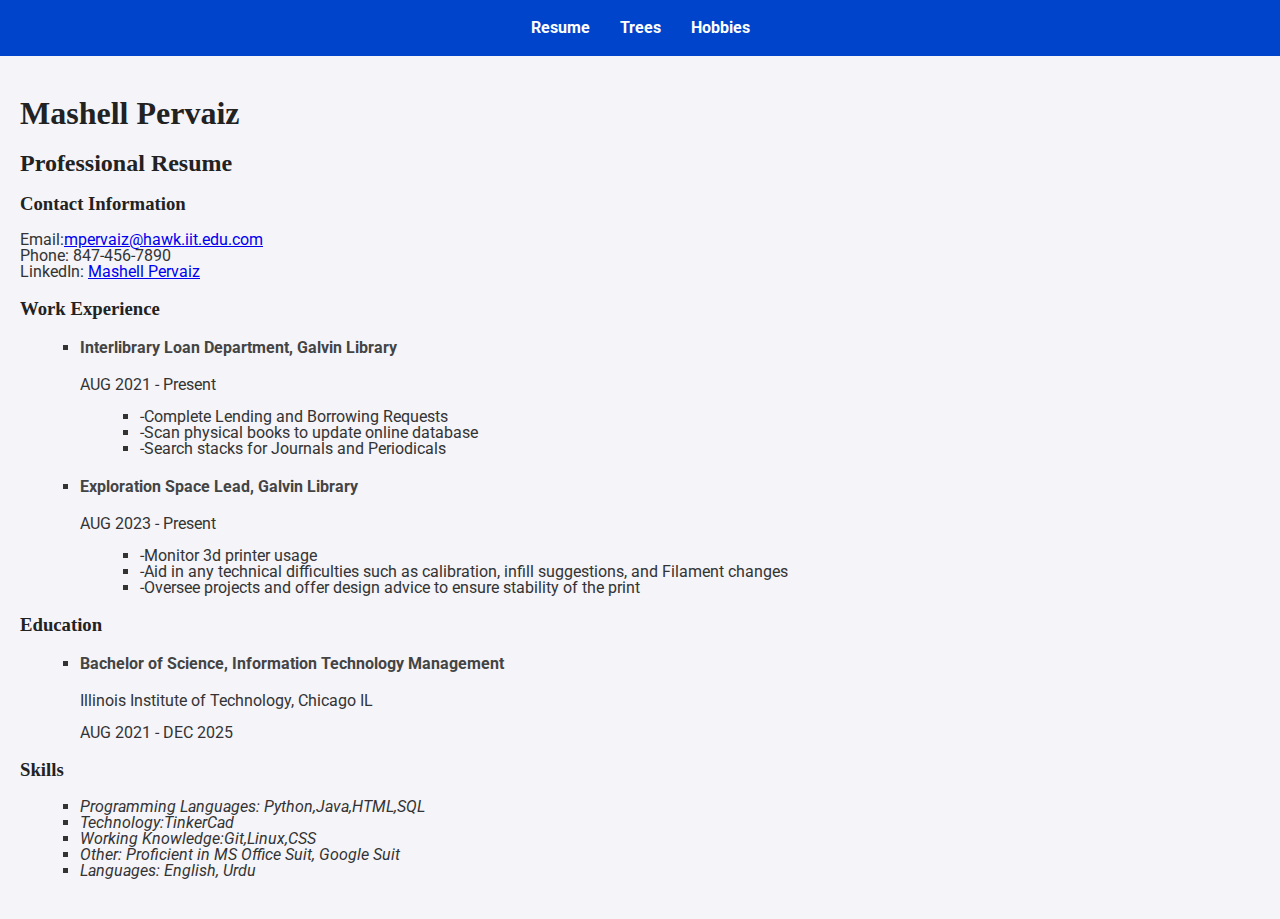
==== index.html @ 0167f482 "adding all the html and css" ====
<!DOCTYPE html>
<html lang="en">
  <head>
    <meta charset="UTF-8">
	<title>Resume</title>
	<link rel="stylesheet" href="css/reset.css">
	<link rel="stylesheet" href="css/style.css">
	<link href="https://fonts.googleapis.com/css2?family=Roboto:wght@400;700&display=swap" rel="stylesheet">
	
  </head>
  
  <body>
    <header>
			<nav id="main-navbar">
				<ul>
          <li><a href="index.html">Resume</a></li>
          <li><a href="trees.html">Trees</a></li>
          <li><a href="hobbies.html">Hobbies</a></li>
        </ul>
			</nav>
	</header>
	
	<main>
		<h1>Mashell Pervaiz</h1>
    <h2>Professional Resume</h2>
		
		<section id="contact">
    <h3>Contact Information</h3>
    <p>
      Email:<a href="mailto:mpervaiz@hawk.iit.edu.com">mpervaiz@hawk.iit.edu.com</a><br>
      Phone: 847-456-7890<br>
      LinkedIn: <a href="https://www.linkedin.com/in/mashell-pervaiz-321502235/" target="_blank">Mashell Pervaiz</a>
    </p>
	</section>
	
	<section id="work-experience">
	<h3>Work Experience</h3>
    <ul>
      <li>
        <h4>Interlibrary Loan Department, Galvin Library</h4>
        <p>AUG 2021 - Present</p>
				<ul>
					<li>-Complete Lending and Borrowing Requests</li>
					<li>-Scan physical books to update online database</li>
					<li>-Search stacks for Journals and Periodicals</li>
				</ul>
      </li>
      <li>
        <h4>Exploration Space Lead, Galvin Library</h4>
        <p>AUG 2023 - Present</p>
				<ul>
					<li>-Monitor 3d printer usage</li>
					<li>-Aid in any technical difficulties such as calibration, infill suggestions, and Filament changes</li>
					<li>-Oversee projects and offer design advice to ensure stability of the print</li>	
				</ul>
      </li>
    </ul>
	</section>
	
	<section id="education">
		<h3>Education</h3>
    <ul>
      <li>
        <h4>Bachelor of Science, Information Technology Management</h4>
        <p>Illinois Institute of Technology, Chicago IL</p>
        <p>AUG 2021 - DEC 2025</p>
      </li>
    </ul>
	</section>
	
	 <section id="skills">
		<h3>Skills</h3>
    <ul>
      <li>Programming Languages: Python,Java,HTML,SQL </li>
      <li>Technology:TinkerCad</li>
      <li>Working Knowledge:Git,Linux,CSS</li>
			<li>Other: Proficient in MS Office Suit, Google Suit</li>
			<li>Languages: English, Urdu</li>
    </ul>
	</section>
</main>
 </body>
</html>
---- css/style.css ----
/* General styles */
body {
  font-family: 'Roboto', sans-serif;
  background-color: #f4f4f9;
  color: #333;
  margin: 0;
  padding: 0;
}

h1, h2, h3 {
  font-family: 'Georgia', serif;
  color: #222;
}

/* Navigation styles */
#main-navbar {
  background-color: #0044cc;
  padding: 10px 0;
}

#main-navbar ul {
  display: flex;
  justify-content: center;
  margin: 0;
  padding: 0;
  list-style: none;
}

#main-navbar ul li {
  margin: 0 15px;
}

#main-navbar ul li a {
  color: #fff;
  text-decoration: none;
  font-weight: bold;
}

#main-navbar ul li a:hover {
  text-decoration: underline;
}

/* Section styles */
main {
  padding: 20px;
}

section {
  margin-bottom: 20px;
}

ul {
  list-style-type: square;
  margin-left: 20px;
}

/* Unique styles */
#work-experience h4, #education h4 {
  color: #444;
}

#skills ul li {
  font-style: italic;
}

/* Header and footer consistency */
header {
  background-color: #0044cc;
  color: #fff;
  padding: 10px;
  text-align: center;
}

footer {
  background-color: #222;
  color: #fff;
  text-align: center;
  padding: 10px;
}
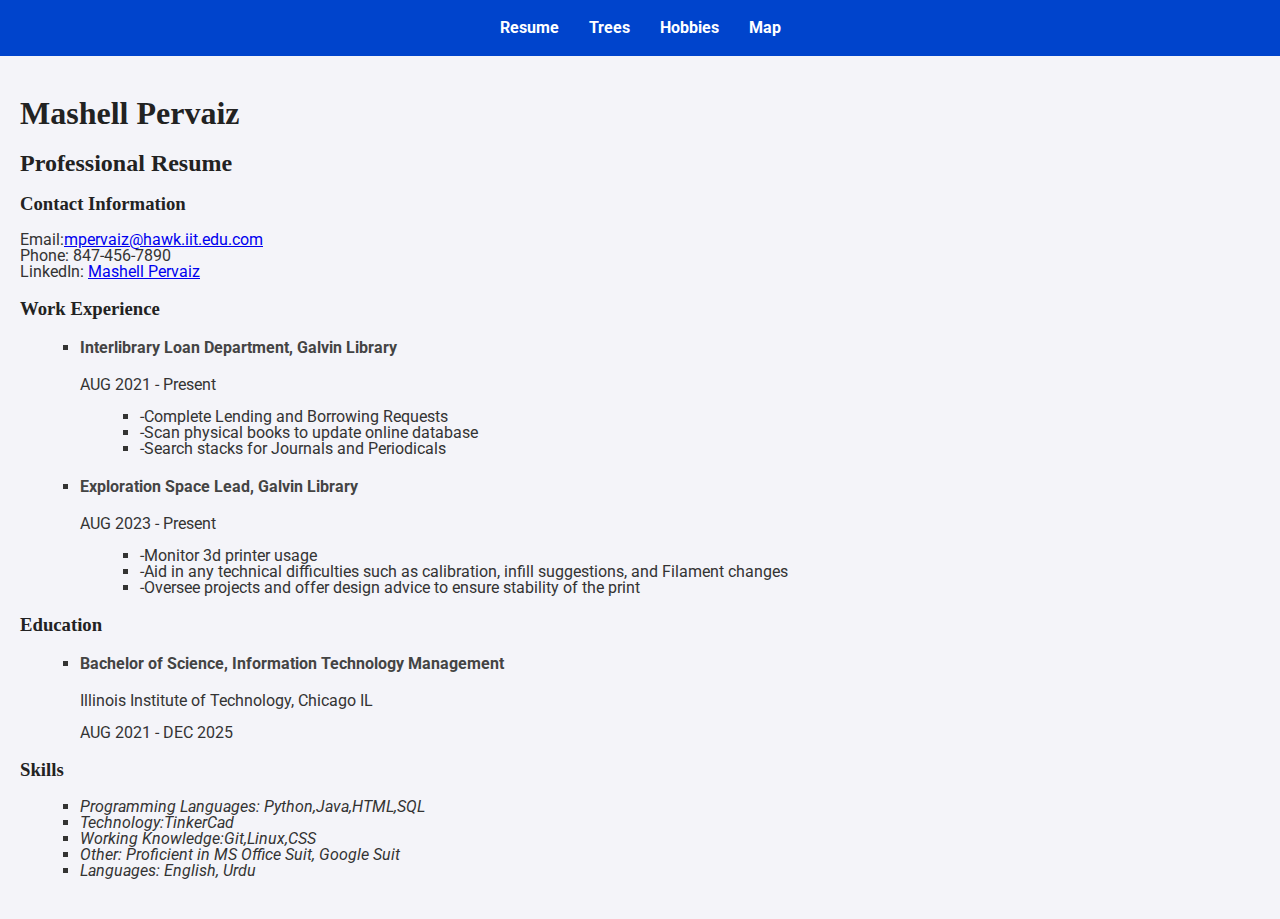
==== commit 1ca73f6b: "adding map to the nav bar" ====
--- a/index.html
+++ b/index.html
@@ -16,6 +16,7 @@
           <li><a href="index.html">Resume</a></li>
           <li><a href="trees.html">Trees</a></li>
           <li><a href="hobbies.html">Hobbies</a></li>
+					<li><a href="map.html">Map</a></li>
         </ul>
 			</nav>
 	</header>
